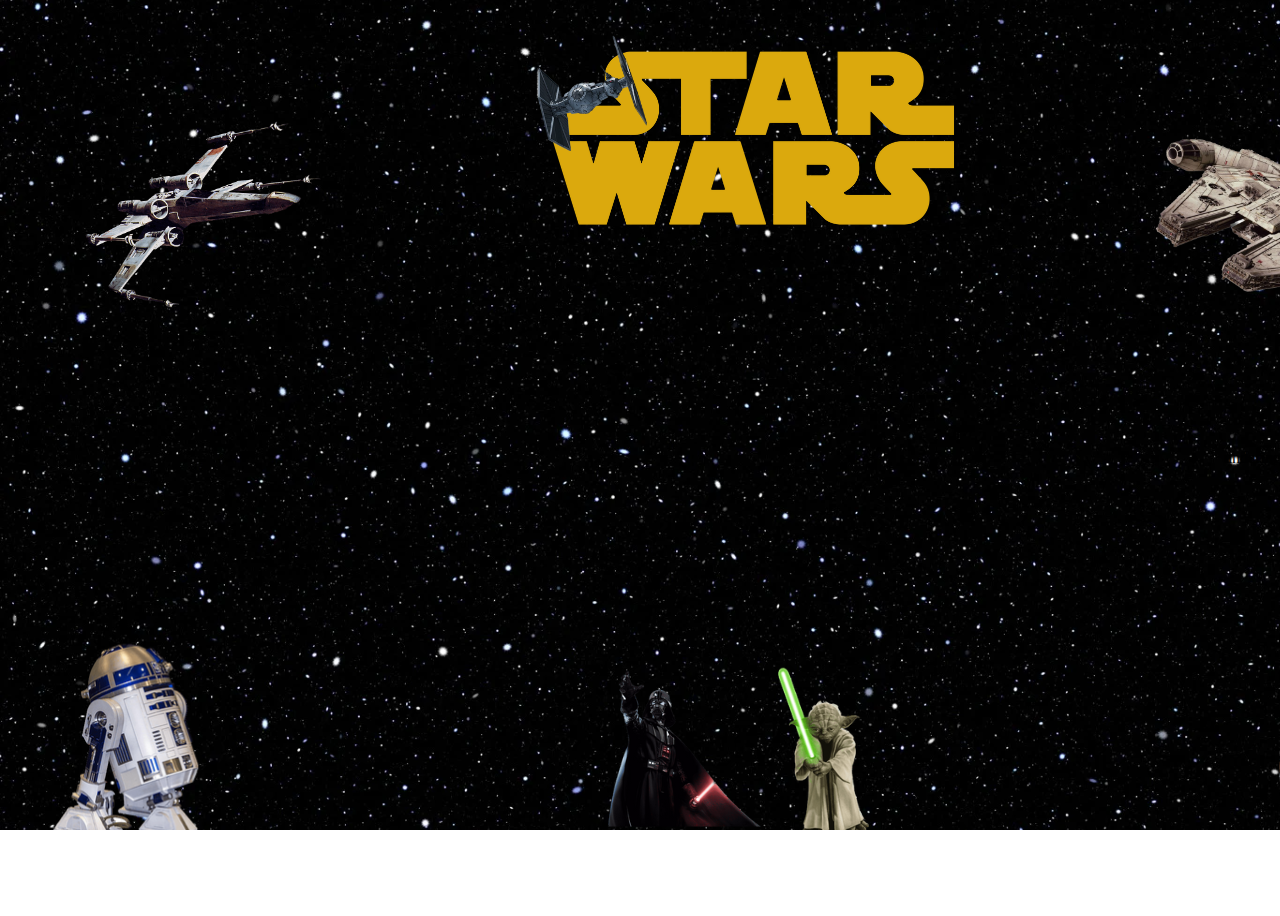
==== index.html @ 93a41231 "Added the css, html and javascript code which allow to see a card of the Starwars characters with th" ====
<!DOCTYPE html>
<html lang="en">

<head>
    <title>Starwars</title>
    <link rel="stylesheet" href="styleIndex.css">
    <script type="module" src="./starwars.js" defer></script>
</head>

<body>
    <div id="container">
    </div>
</body>

</html>
---- styleIndex.css ----
body {
    background-image: url(./Imgs/backgroundStarwars.png);
    background-repeat: no-repeat;
    width: 100%;
    height: 100%;
}

body {
    overflow-x: scroll;
}

body::-webkit-scrollbar {
    width: 10px;
    height: 10px;
}

body::-webkit-scrollbar-thumb {
    background-color: #ccc;
}

body {
    display: flex;
    flex-direction: column;
    justify-content: center;
    align-items: flex-end;
    height: 100vh;
}
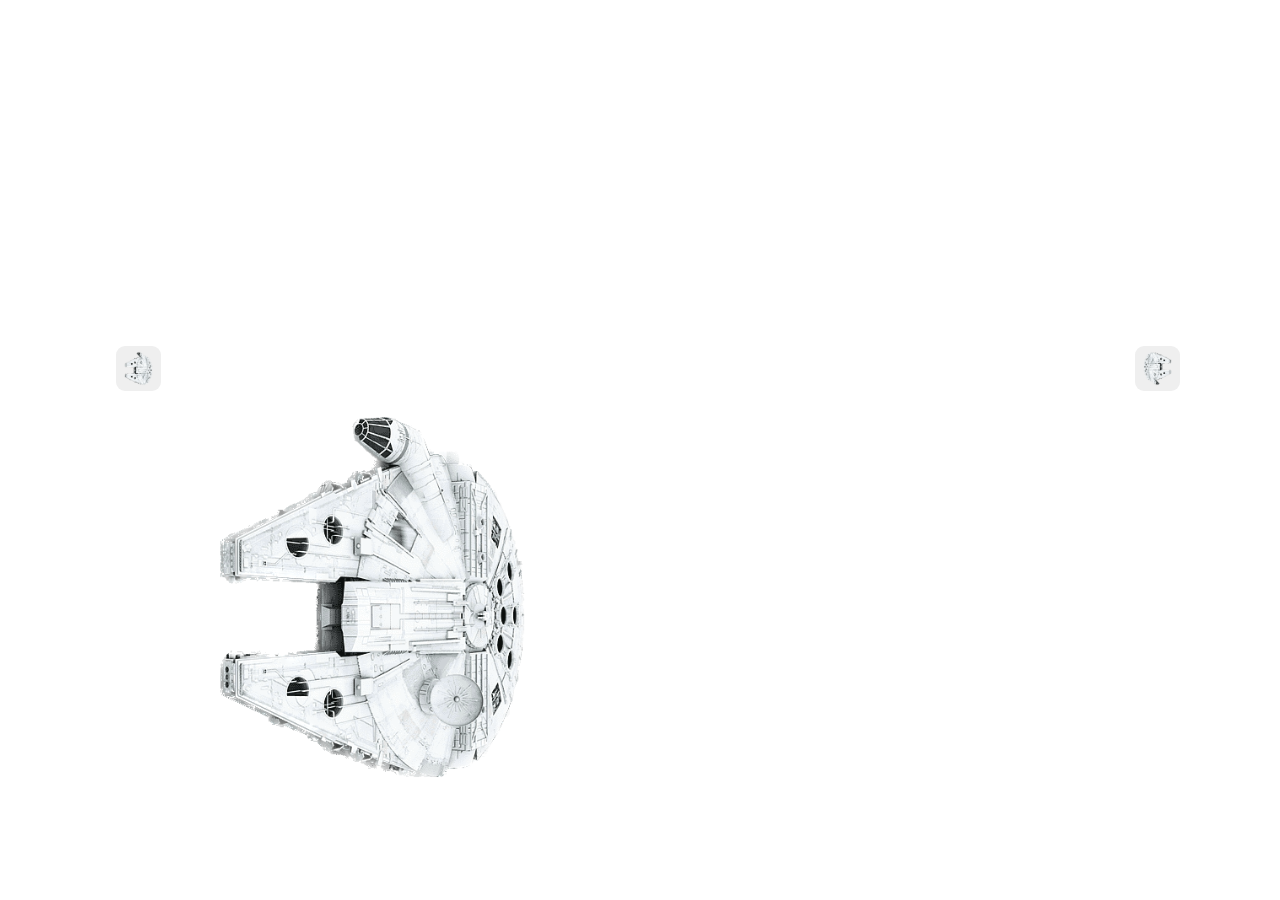
==== commit 327bdd28: "Added a javascript loop to generate 10 cards, added 2 buttons in the main html and added 2 images an" ====
--- a/index.html
+++ b/index.html
@@ -8,7 +8,21 @@
 </head>
 
 <body>
-    <div id="container">
+    <div class="videoContainer">
+        <video autoplay muted loop>
+            <source src="./Imgs/Space.mp4" type="video/mp4">
+            Your browser does not support the video tag.
+        </video>
+    </div>
+    <div class="cardContainer">
+        <div class="buttonWrapper">
+            <button class="myButtonLeft"><img src='./Imgs/imgLeft.png'></button>
+        </div>
+        <div id="container">
+        </div>
+        <div class="buttonWrapper">
+            <button class="myButtonRight"></button>
+        </div>
     </div>
 </body>
 
--- a/styleIndex.css
+++ b/styleIndex.css
@@ -1,27 +1,88 @@
 body {
-    background-image: url(./Imgs/backgroundStarwars.png);
-    background-repeat: no-repeat;
     width: 100%;
     height: 100%;
-}
-
-body {
     overflow-x: scroll;
+    display: flex;
+    flex-direction: row;
+    justify-content: center;
 }
 
 body::-webkit-scrollbar {
-    width: 10px;
-    height: 10px;
+    width: 1vh;
+    height: 1vh;
 }
 
 body::-webkit-scrollbar-thumb {
-    background-color: #ccc;
+    background-color: #00ff40;
 }
 
-body {
+body::-webkit-scrollbar-track {
+    background-color: #f1f1f1;
+}
+
+
+#container {
+    width: 100%;
     display: flex;
-    flex-direction: column;
+    margin: 40vh;
+    flex-direction: row;
+    align-items:center;
     justify-content: center;
-    align-items: flex-end;
-    height: 100vh;
 }
+
+.videoContainer {
+    position: fixed;
+    top: 0;
+    left: 0;
+    width: 100%;
+    height: 100%;
+    z-index: -1;
+}
+
+.videoContainer video {
+    position: absolute;
+    top: 0;
+    left: 0;
+    width: 100%;
+    height: 100%;
+    object-fit: cover;
+}
+
+.cardContainer {
+    width: 100%;
+    display: flex;
+    flex-direction: row;
+    align-items: center;
+}
+
+.buttonWrapper {
+    display: flex;
+    justify-content: center;
+    align-items: center;
+    margin: 2vh;
+    padding: 10vh;
+}
+
+.myButtonLeft {
+    width: 5vh;
+    height: 5vh;
+    background-image: url('./Imgs/imgLeft.png');
+    background-size: contain;
+    background-repeat: no-repeat;
+    border: none;
+    border-radius: 1vh;
+    cursor: pointer;
+    margin-right: 1vh;
+}
+
+.myButtonRight {
+    width: 5vh;
+    height: 5vh;
+    background-image: url('./Imgs/imgRight.png');
+    background-size: contain;
+    background-repeat: no-repeat;
+    border: none;
+    border-radius: 1vh;
+    cursor: pointer;
+    margin-left: 1vh;
+}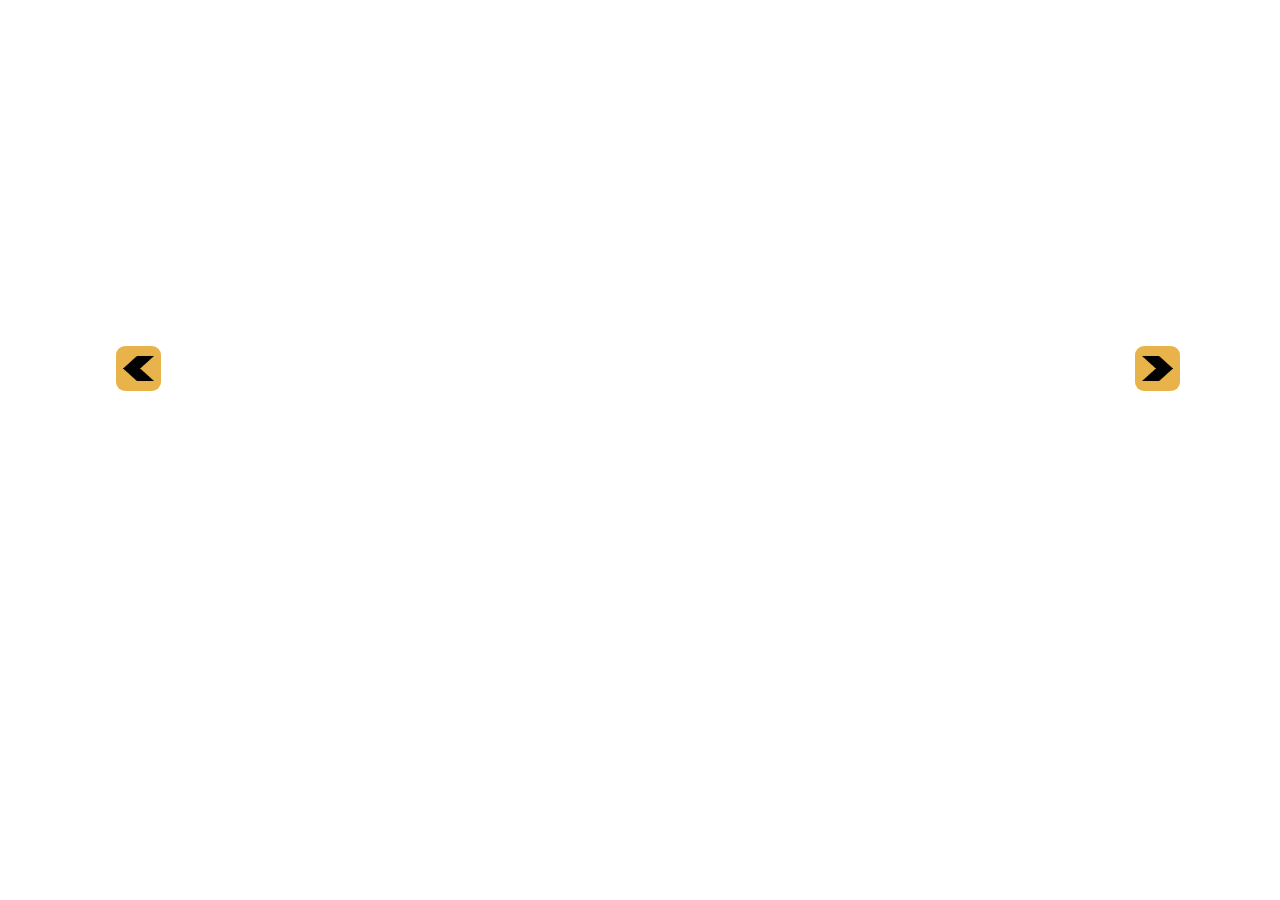
==== commit c5a18603: "Data ordering issues were fixed and card styles were modified" ====
--- a/index.html
+++ b/index.html
@@ -16,7 +16,7 @@
     </div>
     <div class="cardContainer">
         <div class="buttonWrapper">
-            <button class="myButtonLeft"><img src='./Imgs/imgLeft.png'></button>
+            <button class="myButtonLeft"></button>
         </div>
         <div id="container">
         </div>
--- a/styleIndex.css
+++ b/styleIndex.css
@@ -66,9 +66,10 @@
 .myButtonLeft {
     width: 5vh;
     height: 5vh;
+    background-color: #E8B34B;
     background-image: url('./Imgs/imgLeft.png');
-    background-size: contain;
-    background-repeat: no-repeat;
+    background-size: cover;
+    color: white;
     border: none;
     border-radius: 1vh;
     cursor: pointer;
@@ -78,11 +79,20 @@
 .myButtonRight {
     width: 5vh;
     height: 5vh;
+    background-color: #E8B34B;
     background-image: url('./Imgs/imgRight.png');
-    background-size: contain;
-    background-repeat: no-repeat;
+    background-size: cover;
+    color: white;
     border: none;
     border-radius: 1vh;
     cursor: pointer;
     margin-left: 1vh;
+}
+
+.myButtonLeft:hover {
+    background-color: #00ff40;
+}
+
+.myButtonRight:hover {
+    background-color: #00ff40;
 }